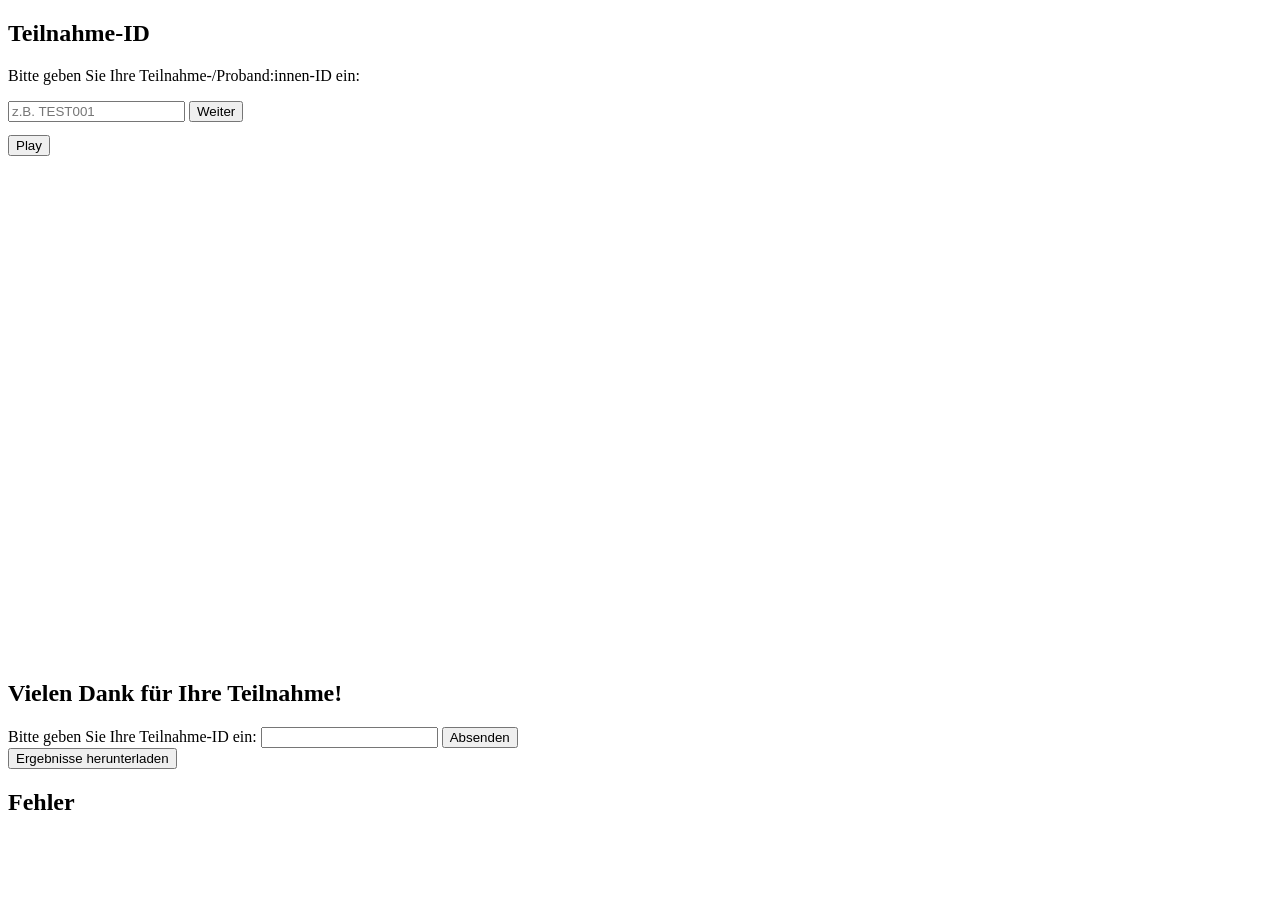
==== index.html @ 7913ec69 "Add files via upload" ====
<!DOCTYPE html>
<html lang="de">
<head>
  <meta charset="UTF-8" />
  <meta name="viewport" content="width=device-width, initial-scale=1.0" />
  <title>Cyberball</title>
  <link rel="stylesheet" href="css/main.css" />
  <link rel="stylesheet" href="css/cyberball.css" />
</head>
<body>

  <section id="screen-id-entry" class="screen hidden">
    <div class="panel">
      <h1>Teilnahme-ID</h1>
      <p>Bitte geben Sie Ihre Teilnahme-/Proband:innen-ID ein:</p>
      <input type="text" id="pid-input" placeholder="z.B. TEST001" />
      <button id="btn-pid-submit" class="btn-primary">Weiter</button>
    </div>
  </section>

  <section id="screen-welcome" class="screen hidden">
    <div class="panel">
      <pre id="welcome-text" class="welcome-text"></pre>
      <button id="btn-play" class="btn-primary">Play</button>
    </div>
  </section>

  <section id="screen-play" class="screen hidden">
    <div id="stats-box" class="stats-box hidden">
      <span id="lbl-throws-made"></span>
      <span id="lbl-throws-taken"></span>
      <span id="lbl-total-throws"></span>
    </div>
    <canvas id="game-canvas" width="600" height="500"></canvas>
  </section>

  <section id="screen-thankyou" class="screen hidden">
    <div class="panel">
      <h1>Vielen Dank für Ihre Teilnahme!</h1>
      <p id="thankyou-msg"></p>

      <div id="id-box" class="hidden">
        <label for="id-input">Bitte geben Sie Ihre Teilnahme-ID ein:</label>
        <input type="text" id="id-input" />
        <button id="btn-id-submit" class="btn-primary">Absenden</button>
      </div>

      <button id="btn-download" class="btn-primary">Ergebnisse herunterladen</button>
    </div>
  </section>

  <section id="screen-error" class="screen hidden">
    <div class="panel">
      <h1>Fehler</h1>
      <p id="error-msg"></p>
    </div>
  </section>

  <script type="module" src="js/app.js"></script>
</body>
</html>
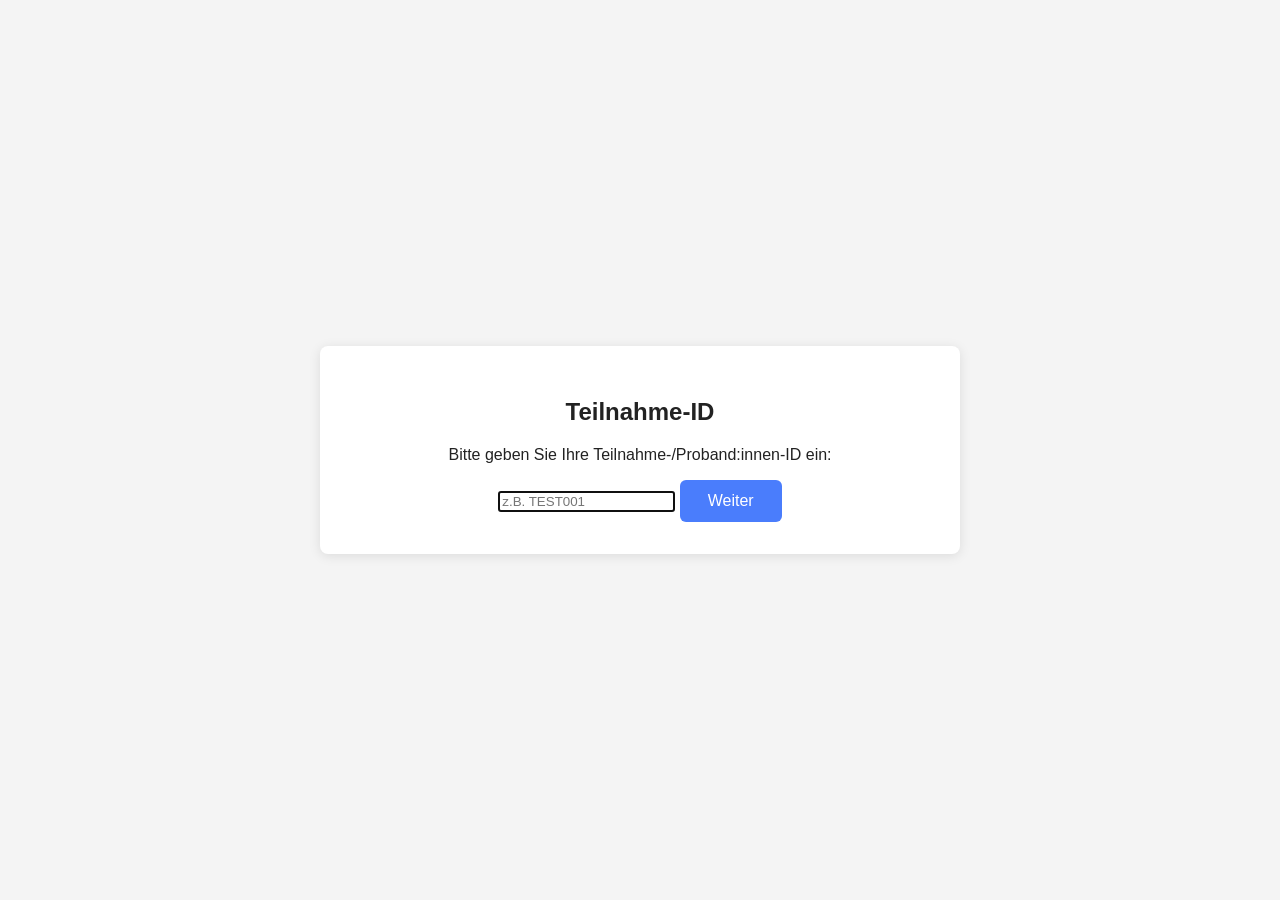
==== commit e1eea084: "Add files via upload" ====
--- a/index.html
+++ b/index.html
@@ -31,13 +31,12 @@
       <span id="lbl-throws-taken"></span>
       <span id="lbl-total-throws"></span>
     </div>
-    <canvas id="game-canvas" width="600" height="500"></canvas>
+    <canvas id="game-canvas" width="900" height="750"></canvas>
   </section>
 
   <section id="screen-thankyou" class="screen hidden">
     <div class="panel">
       <h1>Vielen Dank für Ihre Teilnahme!</h1>
-      <p id="thankyou-msg"></p>
 
       <div id="id-box" class="hidden">
         <label for="id-input">Bitte geben Sie Ihre Teilnahme-ID ein:</label>
@@ -45,7 +44,7 @@
         <button id="btn-id-submit" class="btn-primary">Absenden</button>
       </div>
 
-      <button id="btn-download" class="btn-primary">Ergebnisse herunterladen</button>
+      <p id="thankyou-msg">Bitte folgen Sie weiteren Instruktionen.</p>
     </div>
   </section>
 
--- a/css/main.css
+++ b/css/main.css
@@ -0,0 +1,66 @@
+* {
+  box-sizing: border-box;
+}
+
+html, body {
+  height: 100%;
+  margin: 0;
+  font-family: "Segoe UI", Arial, sans-serif;
+  background: #f4f4f4;
+  color: #222;
+}
+
+.screen {
+  min-height: 100vh;
+  display: flex;
+  align-items: center;
+  justify-content: center;
+  padding: 24px;
+}
+
+.hidden {
+  display: none !important;
+}
+
+.panel {
+  max-width: 640px;
+  width: 100%;
+  background: #fff;
+  border-radius: 8px;
+  padding: 32px;
+  box-shadow: 0 2px 12px rgba(0, 0, 0, 0.1);
+  text-align: center;
+}
+
+.welcome-text {
+  white-space: pre-wrap;
+  text-align: left;
+  font-family: inherit;
+  font-size: 16px;
+  line-height: 1.5;
+  margin-bottom: 24px;
+}
+
+.btn-primary {
+  background: #4a7dfc;
+  color: #fff;
+  border: none;
+  border-radius: 6px;
+  padding: 12px 28px;
+  font-size: 16px;
+  cursor: pointer;
+}
+
+.btn-primary:hover {
+  background: #3660d6;
+}
+
+#id-box {
+  margin: 20px 0;
+}
+
+#id-input {
+  padding: 8px;
+  font-size: 14px;
+  margin: 0 8px;
+}
--- a/css/cyberball.css
+++ b/css/cyberball.css
@@ -0,0 +1,23 @@
+#screen-play {
+  flex-direction: column;
+  gap: 16px;
+}
+
+#game-canvas {
+  background: #ffffff;
+  border-radius: 8px;
+  border: 1px solid #ccc;
+  touch-action: manipulation;
+  cursor: pointer;
+  max-width: 95vw;
+  max-height: 80vh;
+  width: auto;
+  height: auto;
+}
+
+.stats-box {
+  display: flex;
+  gap: 24px;
+  font-size: 14px;
+  color: #555;
+}
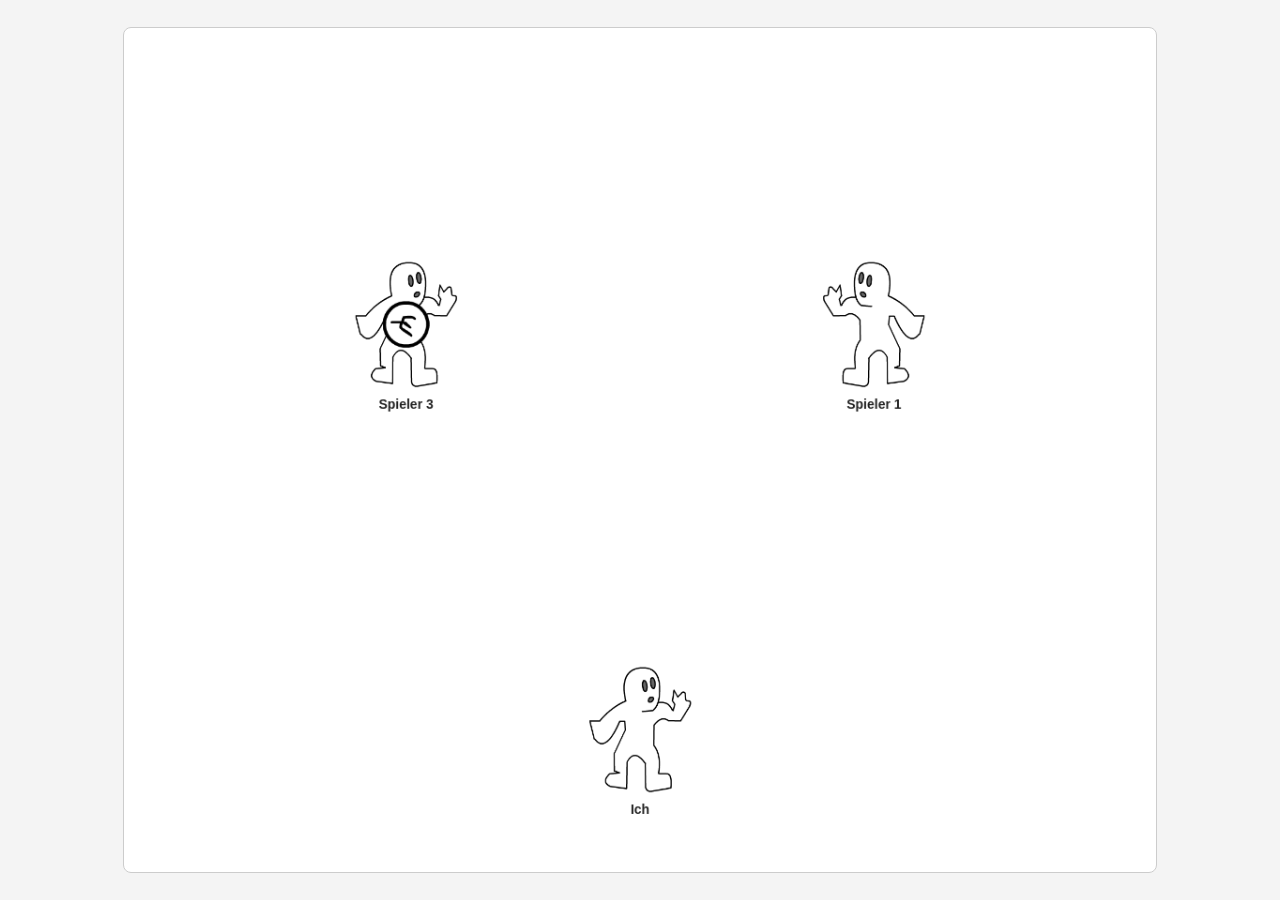
==== commit e0ddd128: "Add files via upload" ====
--- a/index.html
+++ b/index.html
@@ -31,7 +31,7 @@
       <span id="lbl-throws-taken"></span>
       <span id="lbl-total-throws"></span>
     </div>
-    <canvas id="game-canvas" width="900" height="750"></canvas>
+    <canvas id="game-canvas" width="1100" height="900"></canvas>
   </section>
 
   <section id="screen-thankyou" class="screen hidden">
--- a/css/cyberball.css
+++ b/css/cyberball.css
@@ -1,6 +1,7 @@
 #screen-play {
   flex-direction: column;
   gap: 16px;
+  padding: 8px;
 }
 
 #game-canvas {
@@ -9,8 +10,8 @@
   border: 1px solid #ccc;
   touch-action: manipulation;
   cursor: pointer;
-  max-width: 95vw;
-  max-height: 80vh;
+  max-width: 98vw;
+  max-height: 94vh;
   width: auto;
   height: auto;
 }
